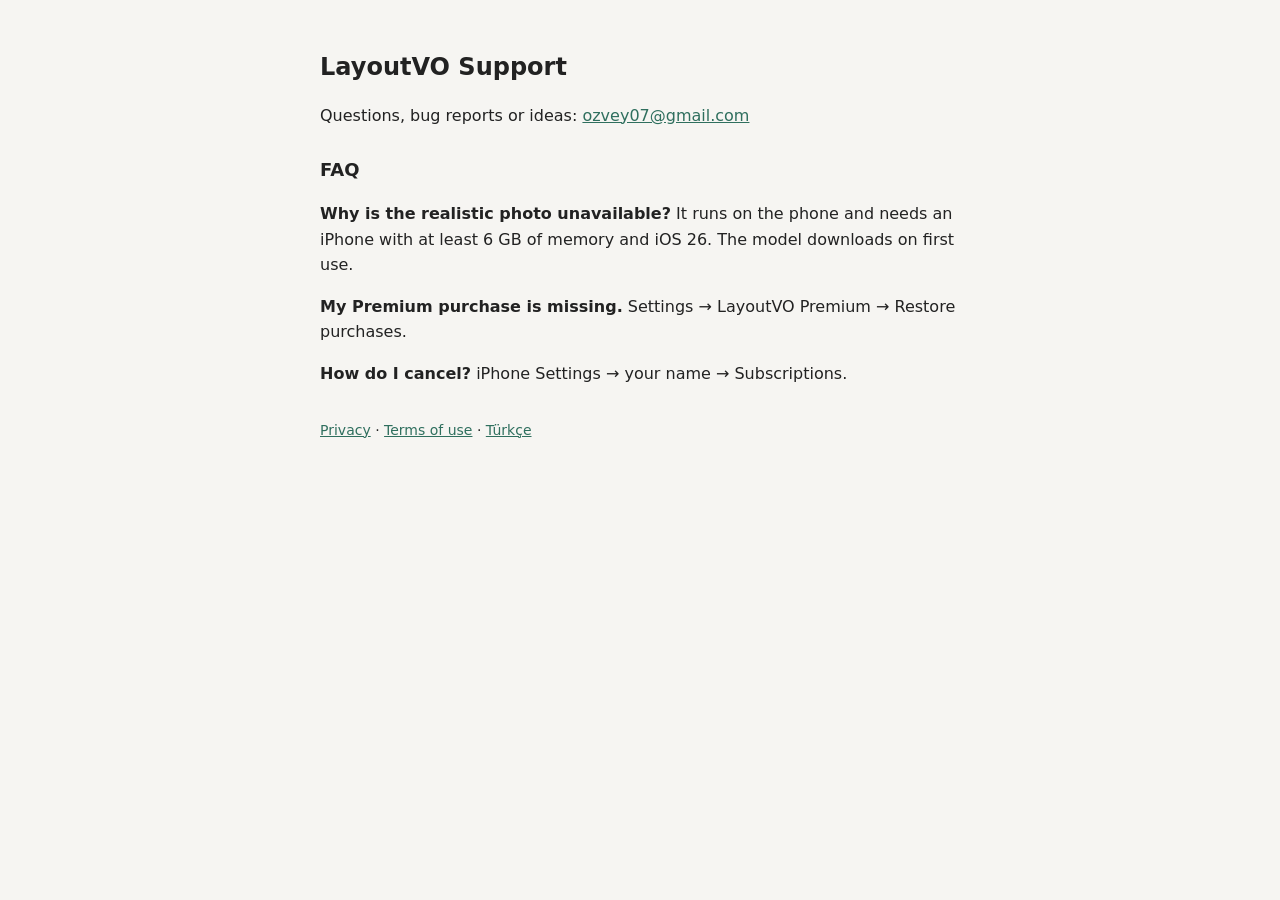
==== en/index.html @ df6f1337 "site" ====
<!doctype html><html lang="en"><head><meta charset="utf-8"><meta name="viewport" content="width=device-width,initial-scale=1">
<meta name="robots" content="noindex,nofollow"><title>LayoutVO Support</title><style>body{margin:0;background:#f6f5f2;color:#222;font:16px/1.6 -apple-system,system-ui,sans-serif}main{max-width:640px;margin:0 auto;padding:32px 16px}h1{font-size:24px}h2{font-size:18px;margin-top:28px}a{color:#2f6f5e}nav{margin-top:32px;font-size:14px}@media(prefers-color-scheme:dark){body{background:#17181a;color:#e6e6e6}a{color:#7cc4ae}}</style></head><body><main><h1>LayoutVO Support</h1>
<p>Questions, bug reports or ideas: <a href="mailto:ozvey07@gmail.com">ozvey07@gmail.com</a></p>
<h2>FAQ</h2>
<p><b>Why is the realistic photo unavailable?</b> It runs on the phone and needs an iPhone with at least 6 GB of memory and iOS 26. The model downloads on first use.</p>
<p><b>My Premium purchase is missing.</b> Settings → LayoutVO Premium → Restore purchases.</p>
<p><b>How do I cancel?</b> iPhone Settings → your name → Subscriptions.</p>
<nav><a href="privacy.html">Privacy</a> · <a href="terms.html">Terms of use</a> · <a href="../tr/">Türkçe</a></nav></main></body></html>
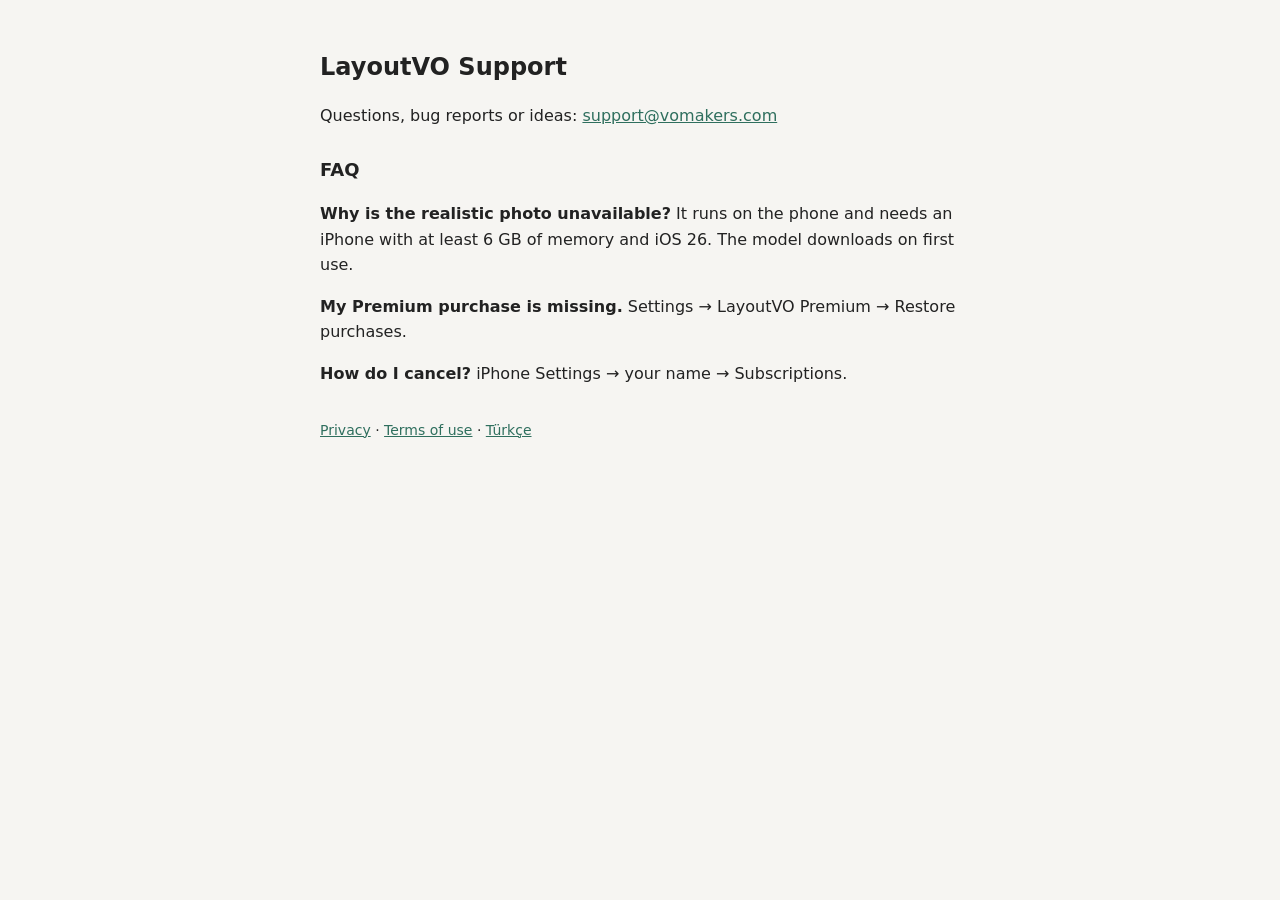
==== commit 132928c1: "site" ====
--- a/en/index.html
+++ b/en/index.html
@@ -1,6 +1,6 @@
 <!doctype html><html lang="en"><head><meta charset="utf-8"><meta name="viewport" content="width=device-width,initial-scale=1">
 <meta name="robots" content="noindex,nofollow"><title>LayoutVO Support</title><style>body{margin:0;background:#f6f5f2;color:#222;font:16px/1.6 -apple-system,system-ui,sans-serif}main{max-width:640px;margin:0 auto;padding:32px 16px}h1{font-size:24px}h2{font-size:18px;margin-top:28px}a{color:#2f6f5e}nav{margin-top:32px;font-size:14px}@media(prefers-color-scheme:dark){body{background:#17181a;color:#e6e6e6}a{color:#7cc4ae}}</style></head><body><main><h1>LayoutVO Support</h1>
-<p>Questions, bug reports or ideas: <a href="mailto:ozvey07@gmail.com">ozvey07@gmail.com</a></p>
+<p>Questions, bug reports or ideas: <a href="mailto:support@vomakers.com">support@vomakers.com</a></p>
 <h2>FAQ</h2>
 <p><b>Why is the realistic photo unavailable?</b> It runs on the phone and needs an iPhone with at least 6 GB of memory and iOS 26. The model downloads on first use.</p>
 <p><b>My Premium purchase is missing.</b> Settings → LayoutVO Premium → Restore purchases.</p>
